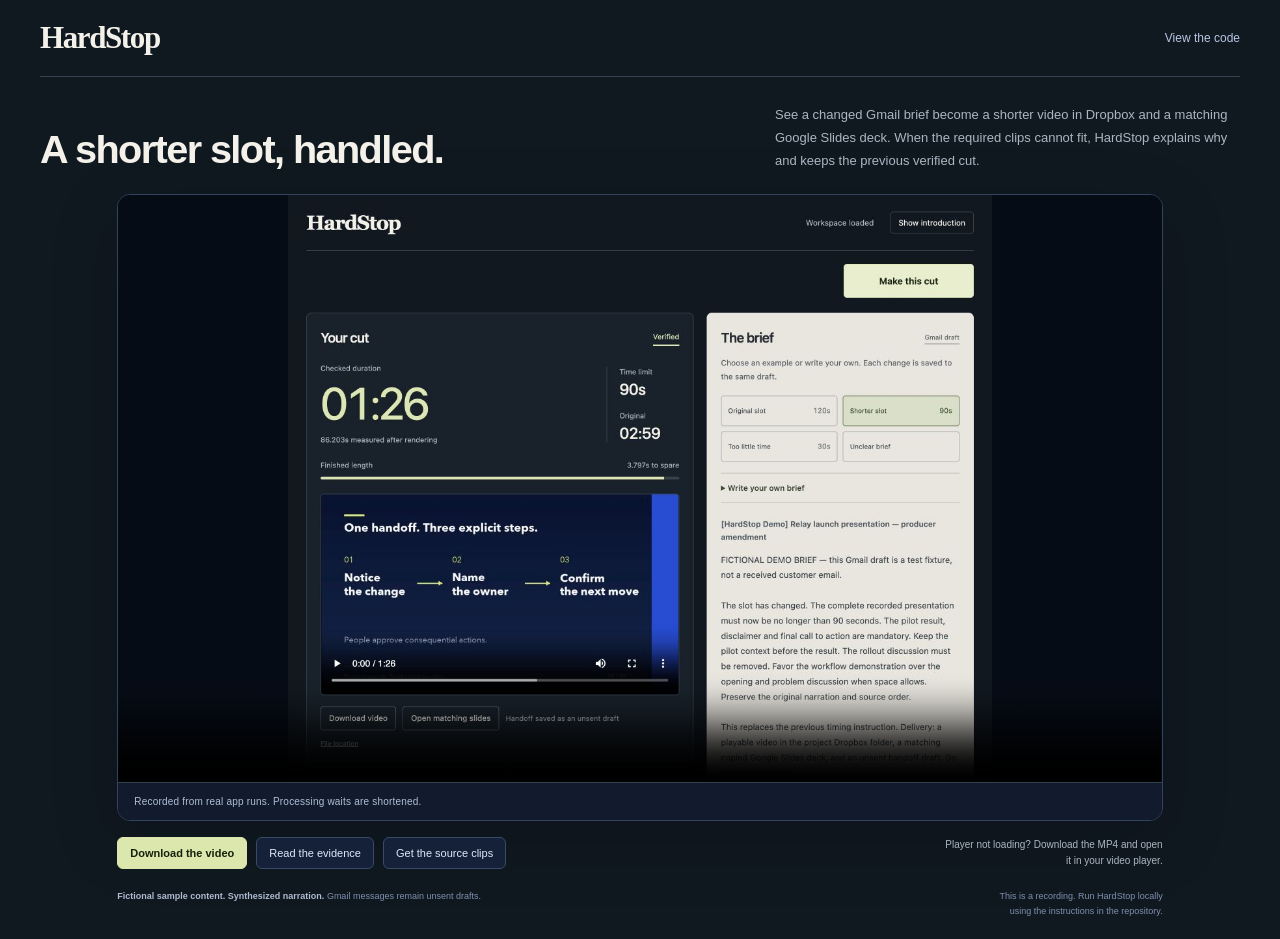
==== docs/index.html @ 520d76be "Build HardStop presentation delivery agent" ====
<!doctype html>
<html lang="en">
<head>
  <meta charset="utf-8">
  <meta name="viewport" content="width=device-width, initial-scale=1">
  <meta name="color-scheme" content="dark">
  <meta name="description" content="Watch HardStop turn a revised Gmail brief into a verified video, a matching Google Slides deck, and a Dropbox delivery. Recorded demonstration with real API runs.">
  <title>HardStop — Watch the demonstration</title>
  <style>
    :root{color-scheme:dark;font-family:-apple-system,BlinkMacSystemFont,"Segoe UI",sans-serif;background:#101820;color:#f3f1e9;font-synthesis:none;--muted:#acb6c2;--line:#34414f;--citron:#dce7ad}
    *{box-sizing:border-box}body{margin:0}a{color:inherit;text-underline-offset:4px}a:focus-visible,video:focus-visible{outline:3px solid var(--citron);outline-offset:5px;border-radius:4px}.shell{max-width:1460px;margin:auto;padding:0 40px}.skip{position:absolute;left:20px;top:-60px;background:var(--citron);color:#0b1120;padding:10px 14px;z-index:2}.skip:focus{top:12px}header{height:77px;border-bottom:1px solid var(--line);display:flex;align-items:center;justify-content:space-between;gap:20px}.brand{font-family:Georgia,"Times New Roman",serif;font-size:31px;font-weight:700;letter-spacing:-1.4px;text-decoration:none;display:flex;align-items:center;gap:11px}.repo-link{color:#b7c6e2;font-size:12px;text-decoration:none;display:flex;gap:10px;align-items:center}.repo-link:hover{color:var(--citron)}main{padding:27px 0 0}.intro{display:flex;align-items:flex-end;justify-content:space-between;gap:30px;margin-bottom:22px}h1{font-size:clamp(28px,3.1vw,43px);font-weight:600;line-height:1.15;letter-spacing:-1.6px;margin:0}.intro p{color:var(--muted);font-size:13px;line-height:1.75;max-width:465px;margin:0}.player-wrap{width:min(100%,calc((100svh - 312px)*16/9));min-width:0;margin:auto}.player-frame{background:#060c16;border:1px solid #35425d;border-radius:13px;overflow:hidden;box-shadow:0 20px 70px #00000026}video{display:block;width:100%;height:auto;aspect-ratio:16/9;object-fit:contain;background:#060c16}.recording-label{display:flex;align-items:center;gap:9px;padding:13px 16px;border-top:1px solid var(--line);font-size:10px;letter-spacing:.2px;color:#afbed7;background:#111b2d}.below{display:flex;justify-content:space-between;align-items:center;gap:18px;margin:16px 0 0}.links{display:flex;align-items:center;gap:9px;flex-wrap:wrap}.button{display:inline-flex;align-items:center;gap:8px;padding:9px 12px;border:1px solid #394a69;border-radius:6px;background:#152138;color:#dfe9fc;text-decoration:none;font-size:11px;white-space:nowrap}.button.primary{color:#17200c;background:var(--citron);border-color:var(--citron);font-weight:650}.button:hover{border-color:#86a9ff}.button.primary:hover{background:#e7ff99;border-color:#e7ff99}.fallback-note{font-size:10px;line-height:1.6;color:var(--muted);max-width:225px;margin:0;text-align:right}.disclosure{display:flex;justify-content:space-between;gap:20px;padding:20px 0 21px;font-size:9px;line-height:1.6;color:#7f90ae}.disclosure p{margin:0}.disclosure p:last-child{text-align:right}.disclosure strong{font-weight:550;color:#aebbd0}
    @media(min-height:1000px){main{padding-top:31px}.intro{margin-bottom:25px}.player-wrap{width:min(100%,calc((100svh - 337px)*16/9))}}
    @media(max-width:900px){.shell{padding:0 24px}.intro{display:block}.intro p{max-width:none;margin-top:13px;font-size:12px}.player-wrap{width:100%}h1{font-size:35px}.below{align-items:flex-start}.fallback-note{max-width:180px}.disclosure{padding-top:23px}}
    @media(max-width:560px){.shell{padding:0 16px}header{height:67px}.brand{font-size:23px}.repo-link{font-size:10px;gap:6px}main{padding-top:24px}h1{font-size:31px;letter-spacing:-1.1px}.intro{margin-bottom:20px}.intro p{font-size:11px;line-height:1.8}.player-frame{border-radius:9px}.recording-label{font-size:8px;line-height:1.6;padding:10px 12px;gap:7px}.below{display:block;margin-top:13px}.button{font-size:10px;padding:9px 10px}.links{gap:7px}.fallback-note{max-width:none;margin-top:13px;text-align:left;font-size:9px}.disclosure{display:block;font-size:8px;padding-top:21px}.disclosure p:last-child{text-align:left;margin-top:6px}}
  </style>
</head>
<body>
  <a class="skip" href="#demonstration">Skip to demonstration video</a>
  <div class="shell">
    <header>
      <a class="brand" href="https://github.com/statsguysam/hardstop" aria-label="HardStop source repository">HardStop</a>
      <a class="repo-link" href="https://github.com/statsguysam/hardstop">View the code</a>
    </header>
    <main>
      <div class="intro">
        <div><h1>A shorter slot, handled.</h1></div>
        <p>See a changed Gmail brief become a shorter video in Dropbox and a matching Google Slides deck. When the required clips cannot fit, HardStop explains why and keeps the previous verified cut.</p>
      </div>
      <section class="player-wrap" aria-label="Recorded HardStop demonstration">
        <div class="player-frame">
          <video id="demonstration" controls playsinline preload="metadata" poster="images/hardstop.png" width="1920" height="1080" aria-label="HardStop recorded demonstration with real API runs" aria-describedby="recording-description">
            <source src="https://github.com/statsguysam/hardstop/releases/download/v0.1.0/hardstop-demo.mp4" type="video/mp4">
            Your browser cannot play this video. <a href="https://github.com/statsguysam/hardstop/releases/download/v0.1.0/hardstop-demo.mp4">Download the demonstration MP4.</a>
            <track kind="captions" src="demo-captions.vtt" srclang="en" label="English">
          </video>
          <div id="recording-description" class="recording-label">Recorded from real app runs. Processing waits are shortened.</div>
        </div>
        <div class="below">
          <nav class="links" aria-label="Demonstration resources">
            <a class="button primary" href="https://github.com/statsguysam/hardstop/releases/download/v0.1.0/hardstop-demo.mp4" download>Download the video</a>
            <a class="button" href="https://github.com/statsguysam/hardstop/blob/main/docs/EVIDENCE.md">Read the evidence</a>
            <a class="button" href="https://github.com/statsguysam/hardstop/releases/download/v0.1.0/hardstop-source.zip">Get the source clips</a>
          </nav>
          <p class="fallback-note">Player not loading? Download the MP4 and open it in your video player.</p>
        </div>
        <footer class="disclosure"><p><strong>Fictional sample content. Synthesized narration.</strong> Gmail messages remain unsent drafts.</p><p>This is a recording. Run HardStop locally<br>using the instructions in the repository.</p></footer>
      </section>
    </main>
  </div>
</body>
</html>
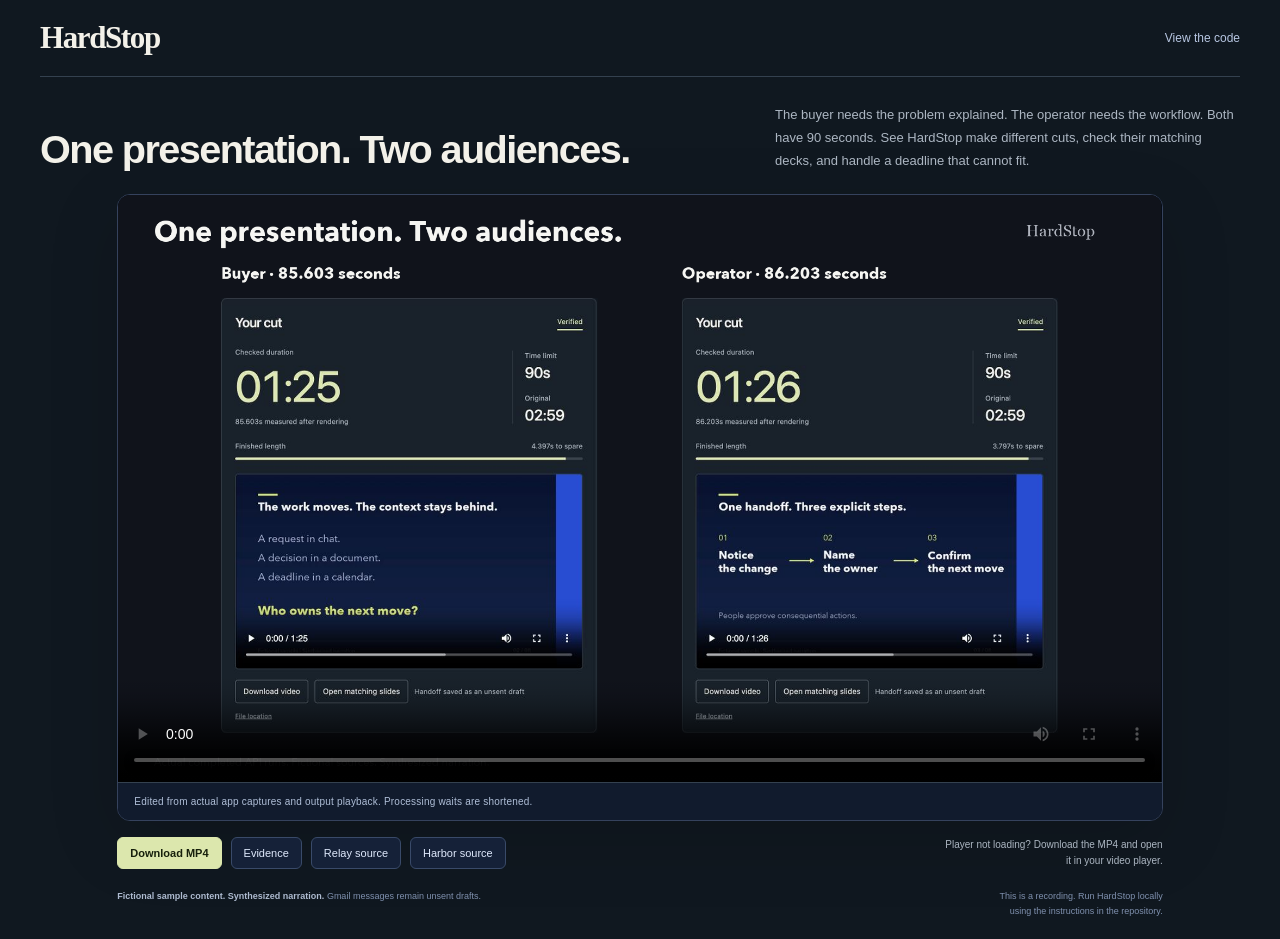
==== commit 86b4643f: "Publish the audience comparison demo and reproduction evidence" ====
--- a/docs/index.html
+++ b/docs/index.html
@@ -4,7 +4,7 @@
   <meta charset="utf-8">
   <meta name="viewport" content="width=device-width, initial-scale=1">
   <meta name="color-scheme" content="dark">
-  <meta name="description" content="Watch HardStop turn a revised Gmail brief into a verified video, a matching Google Slides deck, and a Dropbox delivery. Recorded demonstration with real API runs.">
+  <meta name="description" content="One presentation, two audiences. Watch HardStop turn a Gmail brief into checked video and matching slides using real app runs.">
   <title>HardStop — Watch the demonstration</title>
   <style>
     :root{color-scheme:dark;font-family:-apple-system,BlinkMacSystemFont,"Segoe UI",sans-serif;background:#101820;color:#f3f1e9;font-synthesis:none;--muted:#acb6c2;--line:#34414f;--citron:#dce7ad}
@@ -23,23 +23,24 @@
     </header>
     <main>
       <div class="intro">
-        <div><h1>A shorter slot, handled.</h1></div>
-        <p>See a changed Gmail brief become a shorter video in Dropbox and a matching Google Slides deck. When the required clips cannot fit, HardStop explains why and keeps the previous verified cut.</p>
+        <div><h1>One presentation. Two audiences.</h1></div>
+        <p>The buyer needs the problem explained. The operator needs the workflow. Both have 90 seconds. See HardStop make different cuts, check their matching decks, and handle a deadline that cannot fit.</p>
       </div>
       <section class="player-wrap" aria-label="Recorded HardStop demonstration">
         <div class="player-frame">
           <video id="demonstration" controls playsinline preload="metadata" poster="images/hardstop.png" width="1920" height="1080" aria-label="HardStop recorded demonstration with real API runs" aria-describedby="recording-description">
-            <source src="https://github.com/statsguysam/hardstop/releases/download/v0.1.0/hardstop-demo.mp4" type="video/mp4">
-            Your browser cannot play this video. <a href="https://github.com/statsguysam/hardstop/releases/download/v0.1.0/hardstop-demo.mp4">Download the demonstration MP4.</a>
+            <source src="https://github.com/statsguysam/hardstop/releases/download/v0.2.0/hardstop-demo.mp4" type="video/mp4">
+            Your browser cannot play this video. <a href="https://github.com/statsguysam/hardstop/releases/download/v0.2.0/hardstop-demo.mp4">Download the demonstration MP4.</a>
             <track kind="captions" src="demo-captions.vtt" srclang="en" label="English">
           </video>
-          <div id="recording-description" class="recording-label">Recorded from real app runs. Processing waits are shortened.</div>
+          <div id="recording-description" class="recording-label">Edited from actual app captures and output playback. Processing waits are shortened.</div>
         </div>
         <div class="below">
           <nav class="links" aria-label="Demonstration resources">
-            <a class="button primary" href="https://github.com/statsguysam/hardstop/releases/download/v0.1.0/hardstop-demo.mp4" download>Download the video</a>
-            <a class="button" href="https://github.com/statsguysam/hardstop/blob/main/docs/EVIDENCE.md">Read the evidence</a>
-            <a class="button" href="https://github.com/statsguysam/hardstop/releases/download/v0.1.0/hardstop-source.zip">Get the source clips</a>
+            <a class="button primary" href="https://github.com/statsguysam/hardstop/releases/download/v0.2.0/hardstop-demo.mp4" download>Download MP4</a>
+            <a class="button" href="https://github.com/statsguysam/hardstop/blob/main/docs/EVIDENCE.md">Evidence</a>
+            <a class="button" href="https://github.com/statsguysam/hardstop/releases/download/v0.2.0/hardstop-source.zip">Relay source</a>
+            <a class="button" href="https://github.com/statsguysam/hardstop/releases/download/v0.2.0/hardstop-harbor-source.zip">Harbor source</a>
           </nav>
           <p class="fallback-note">Player not loading? Download the MP4 and open it in your video player.</p>
         </div>
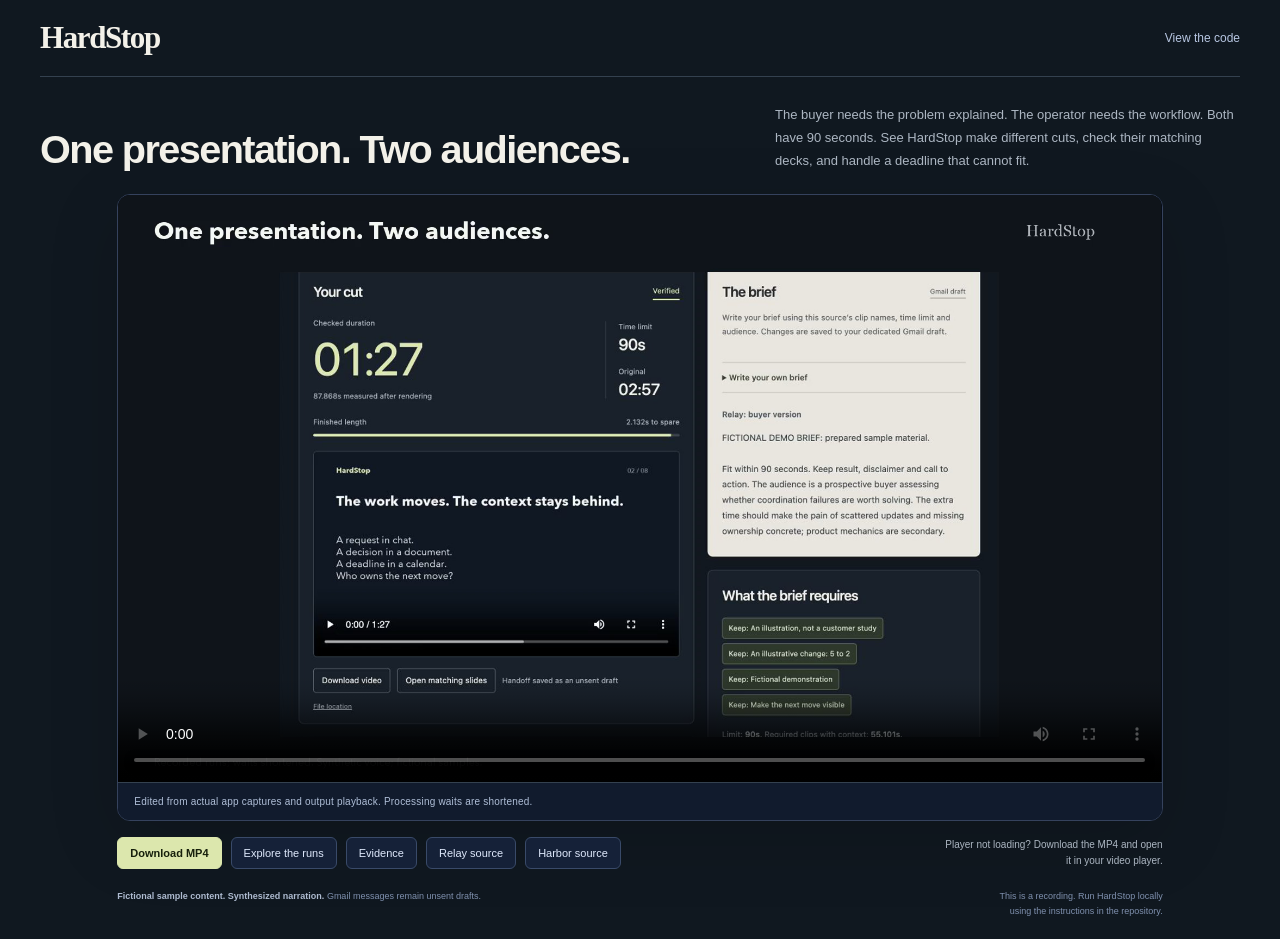
==== commit cd756c60: "Polish recorded results and verify new source deliveries" ====
--- a/docs/index.html
+++ b/docs/index.html
@@ -5,7 +5,7 @@
   <meta name="viewport" content="width=device-width, initial-scale=1">
   <meta name="color-scheme" content="dark">
   <meta name="description" content="One presentation, two audiences. Watch HardStop turn a Gmail brief into checked video and matching slides using real app runs.">
-  <title>HardStop — Watch the demonstration</title>
+  <title>HardStop: Watch the demonstration</title>
   <style>
     :root{color-scheme:dark;font-family:-apple-system,BlinkMacSystemFont,"Segoe UI",sans-serif;background:#101820;color:#f3f1e9;font-synthesis:none;--muted:#acb6c2;--line:#34414f;--citron:#dce7ad}
     *{box-sizing:border-box}body{margin:0}a{color:inherit;text-underline-offset:4px}a:focus-visible,video:focus-visible{outline:3px solid var(--citron);outline-offset:5px;border-radius:4px}.shell{max-width:1460px;margin:auto;padding:0 40px}.skip{position:absolute;left:20px;top:-60px;background:var(--citron);color:#0b1120;padding:10px 14px;z-index:2}.skip:focus{top:12px}header{height:77px;border-bottom:1px solid var(--line);display:flex;align-items:center;justify-content:space-between;gap:20px}.brand{font-family:Georgia,"Times New Roman",serif;font-size:31px;font-weight:700;letter-spacing:-1.4px;text-decoration:none;display:flex;align-items:center;gap:11px}.repo-link{color:#b7c6e2;font-size:12px;text-decoration:none;display:flex;gap:10px;align-items:center}.repo-link:hover{color:var(--citron)}main{padding:27px 0 0}.intro{display:flex;align-items:flex-end;justify-content:space-between;gap:30px;margin-bottom:22px}h1{font-size:clamp(28px,3.1vw,43px);font-weight:600;line-height:1.15;letter-spacing:-1.6px;margin:0}.intro p{color:var(--muted);font-size:13px;line-height:1.75;max-width:465px;margin:0}.player-wrap{width:min(100%,calc((100svh - 312px)*16/9));min-width:0;margin:auto}.player-frame{background:#060c16;border:1px solid #35425d;border-radius:13px;overflow:hidden;box-shadow:0 20px 70px #00000026}video{display:block;width:100%;height:auto;aspect-ratio:16/9;object-fit:contain;background:#060c16}.recording-label{display:flex;align-items:center;gap:9px;padding:13px 16px;border-top:1px solid var(--line);font-size:10px;letter-spacing:.2px;color:#afbed7;background:#111b2d}.below{display:flex;justify-content:space-between;align-items:center;gap:18px;margin:16px 0 0}.links{display:flex;align-items:center;gap:9px;flex-wrap:wrap}.button{display:inline-flex;align-items:center;gap:8px;padding:9px 12px;border:1px solid #394a69;border-radius:6px;background:#152138;color:#dfe9fc;text-decoration:none;font-size:11px;white-space:nowrap}.button.primary{color:#17200c;background:var(--citron);border-color:var(--citron);font-weight:650}.button:hover{border-color:#86a9ff}.button.primary:hover{background:#e7ff99;border-color:#e7ff99}.fallback-note{font-size:10px;line-height:1.6;color:var(--muted);max-width:225px;margin:0;text-align:right}.disclosure{display:flex;justify-content:space-between;gap:20px;padding:20px 0 21px;font-size:9px;line-height:1.6;color:#7f90ae}.disclosure p{margin:0}.disclosure p:last-child{text-align:right}.disclosure strong{font-weight:550;color:#aebbd0}
@@ -29,18 +29,19 @@
       <section class="player-wrap" aria-label="Recorded HardStop demonstration">
         <div class="player-frame">
           <video id="demonstration" controls playsinline preload="metadata" poster="images/hardstop.png" width="1920" height="1080" aria-label="HardStop recorded demonstration with real API runs" aria-describedby="recording-description">
-            <source src="https://github.com/statsguysam/hardstop/releases/download/v0.2.0/hardstop-demo.mp4" type="video/mp4">
-            Your browser cannot play this video. <a href="https://github.com/statsguysam/hardstop/releases/download/v0.2.0/hardstop-demo.mp4">Download the demonstration MP4.</a>
+            <source src="https://github.com/statsguysam/hardstop/releases/download/v0.3.0/hardstop-demo.mp4" type="video/mp4">
+            Your browser cannot play this video. <a href="https://github.com/statsguysam/hardstop/releases/download/v0.3.0/hardstop-demo.mp4">Download the demonstration MP4.</a>
             <track kind="captions" src="demo-captions.vtt" srclang="en" label="English">
           </video>
           <div id="recording-description" class="recording-label">Edited from actual app captures and output playback. Processing waits are shortened.</div>
         </div>
         <div class="below">
           <nav class="links" aria-label="Demonstration resources">
-            <a class="button primary" href="https://github.com/statsguysam/hardstop/releases/download/v0.2.0/hardstop-demo.mp4" download>Download MP4</a>
+            <a class="button primary" href="https://github.com/statsguysam/hardstop/releases/download/v0.3.0/hardstop-demo.mp4" download>Download MP4</a>
+            <a class="button" href="explore.html">Explore the runs</a>
             <a class="button" href="https://github.com/statsguysam/hardstop/blob/main/docs/EVIDENCE.md">Evidence</a>
-            <a class="button" href="https://github.com/statsguysam/hardstop/releases/download/v0.2.0/hardstop-source.zip">Relay source</a>
-            <a class="button" href="https://github.com/statsguysam/hardstop/releases/download/v0.2.0/hardstop-harbor-source.zip">Harbor source</a>
+            <a class="button" href="https://github.com/statsguysam/hardstop/releases/download/v0.3.0/hardstop-relay-source.zip">Relay source</a>
+            <a class="button" href="https://github.com/statsguysam/hardstop/releases/download/v0.3.0/hardstop-harbor-source.zip">Harbor source</a>
           </nav>
           <p class="fallback-note">Player not loading? Download the MP4 and open it in your video player.</p>
         </div>
